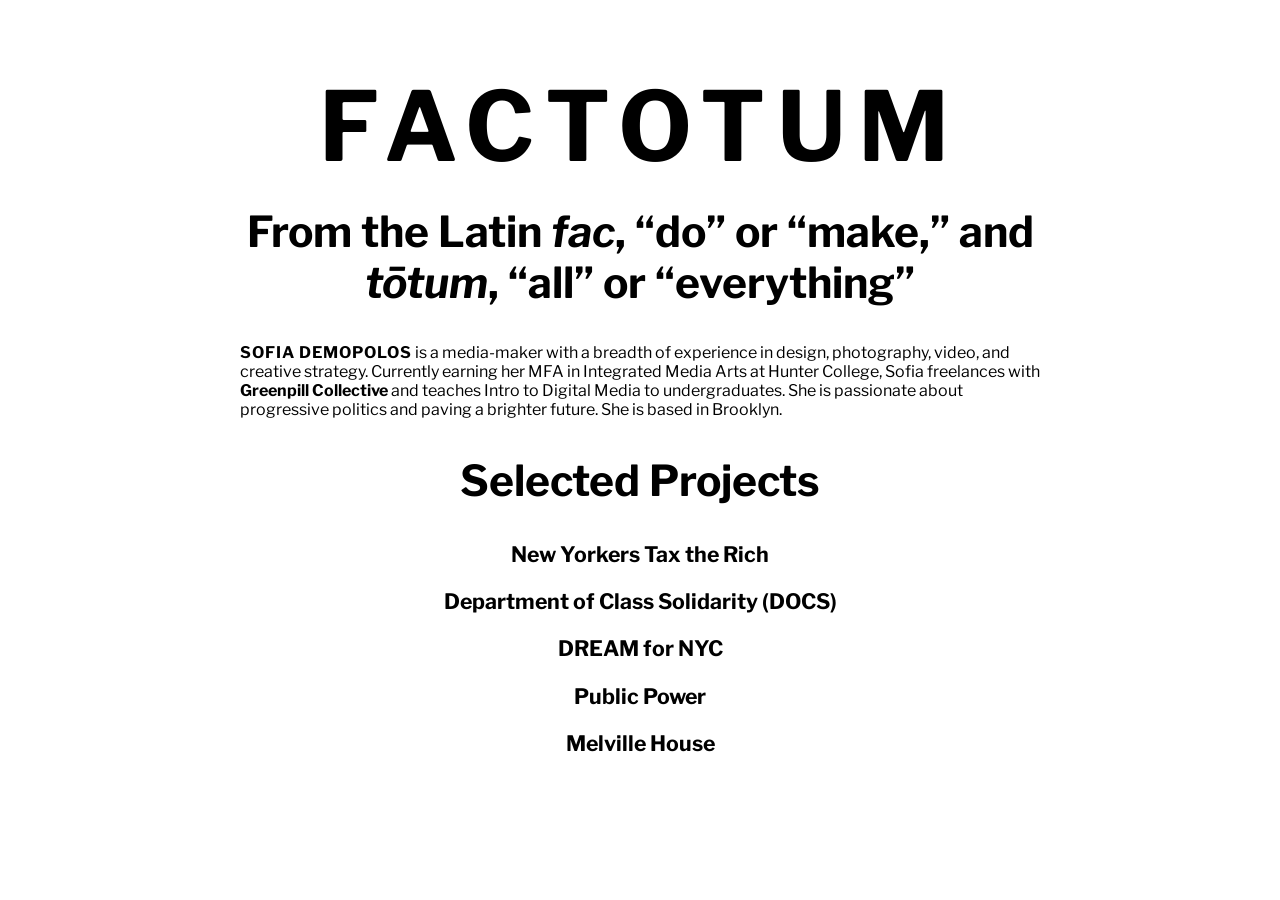
==== index.html @ e3bc578c "Update index.html" ====
<!DOCTYPE html>
<html>
  <head>
    <title>Factotum Index</title>
    <link rel="stylesheet" href="style.css">
    <link rel="preconnect" href="https://fonts.googleapis.com">
    <link rel="preconnect" href="https://fonts.gstatic.com" crossorigin>
    <link href="https://fonts.googleapis.com/css2?family=Libre+Franklin:ital,wght@0,100..900;1,100..900&display=swap" rel="stylesheet">
    <meta name="viewport" content="width=device-width, initial-scale=1">
  </head>
  <body>
    <h1>Factotum</h1>
    <h2>From the Latin <i>fac</i>, “do” or “make,” and <i>tōtum</i>, “all” or “everything”</h2>
    <p><b style="text-transform: uppercase; letter-spacing: .0625em;">Sofia Demopolos</b> is a media-maker with a breadth of experience in design, photography, video, and creative strategy. Currently earning her MFA in Integrated Media Arts at Hunter College, Sofia freelances with <a  target="_blank" href="https://wearegreenpill.com/">Greenpill Collective</a> and teaches Intro to Digital Media to undergraduates. She is passionate about progressive politics and paving a brighter future. She is based in Brooklyn.</p>
    <h2>Selected Projects</h2>
    <div class="hover_img">
      <h3><a href="selected-projects/new-yorkers-tax-the-rich.html">New Yorkers Tax the Rich<span><img class="center" src="images/nyttr-credit-alexandra-chan-800px.jpg"</span></span></a></h3>
      <h3><a href="selected-projects/docs.html">Department of Class Solidarity (DOCS)<span><img class="center" src="images/docs-labor-day-800px.png"></span></a></h3>
      <h3><a href="selected-projects/dream-for-nyc.html">DREAM for NYC<span><img class="center" src="images/sofia-and-carla-800px.jpg"></span></a></h3>
      <h3><a href="selected-projects/public-power.html">Public Power<span><img class="center" src="images/public-power-credit-michael-paulson-800px.jpg"></span></a></h3>
      <h3><a href="selected-projects/melville-house.html">Melville House</a></h3>
    </div>
  </body>
</html>
---- style.css ----
/* Elements ----------------------------------------------------------- */

body {
  max-width: 800px;
  margin: auto;
  padding: 20px;
  font-family: "Libre Franklin", Helvetica, sans-serif;
  font-size: 16px;
}

h1 {
  font-weight: 700;
  text-transform: uppercase;
  letter-spacing: .125em;
  font-size: 6em;
  text-align: center;
  line-height: 90%;
  margin-block-end: .33em;
}

h2 {
  font-weight: 700;
  font-size: 2.66em;
  text-align: center;
}

h3 {
  font-weight: 700;
  font-size: 1.33em;
  text-align: center;
}

p {
  font-size: 1em;
}

a {
  color: black;
  font-weight: 700;
  text-decoration: none;
}

a:hover {
  color: red;
}

/* Classes ----------------------------------------------------------- */

.center {
  display: block;
  margin-left: auto;
  margin-right: auto;
  width: 75%;
}
/*
.hover_img a { 
  position: relative; 
}
*/
.hover_img a span { 
  position: absolute; 
  display: none;
  z-index:99; 
}
.hover_img a:hover span { 
  display: block;
}

/* Media Queries ----------------------------------------------------------- */

@media screen and (max-width: 680px) {
  h1 {
    font-size: 3.25em;
  }
  h2 {
    font-size: 1.75em;
  }
  h3 {
    font-size: 1em;
  }
}
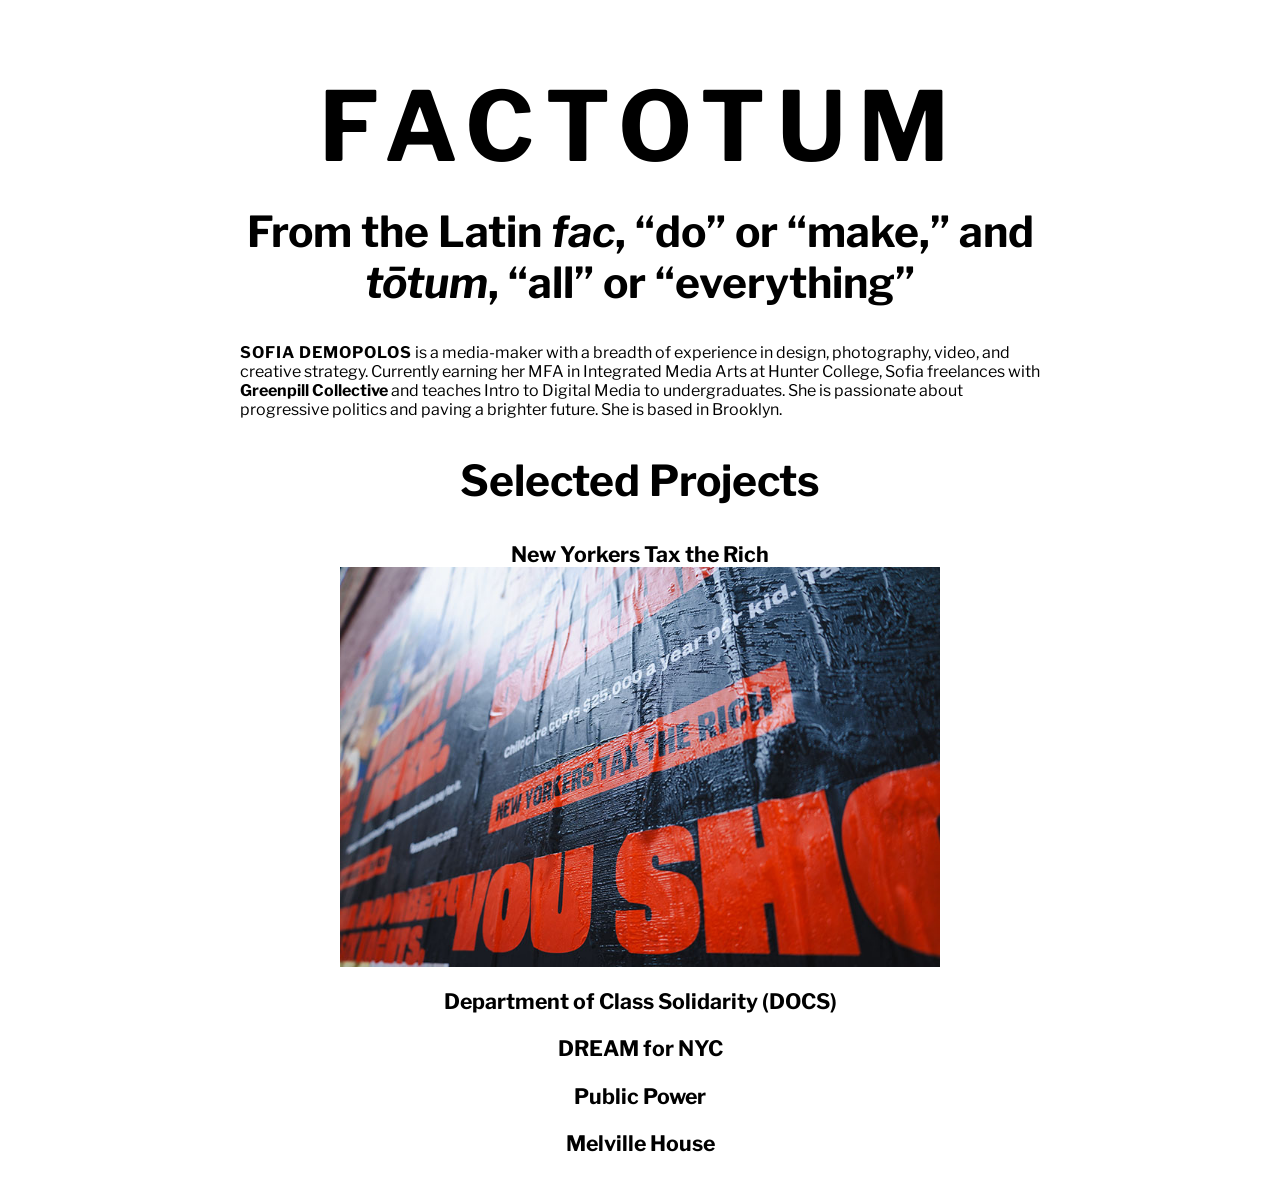
==== commit 57366764: "Update index.html" ====
--- a/index.html
+++ b/index.html
@@ -14,7 +14,7 @@
     <p><b style="text-transform: uppercase; letter-spacing: .0625em;">Sofia Demopolos</b> is a media-maker with a breadth of experience in design, photography, video, and creative strategy. Currently earning her MFA in Integrated Media Arts at Hunter College, Sofia freelances with <a  target="_blank" href="https://wearegreenpill.com/">Greenpill Collective</a> and teaches Intro to Digital Media to undergraduates. She is passionate about progressive politics and paving a brighter future. She is based in Brooklyn.</p>
     <h2>Selected Projects</h2>
     <div class="hover_img">
-      <h3><a href="selected-projects/new-yorkers-tax-the-rich.html">New Yorkers Tax the Rich<span><img class="center" src="images/nyttr-credit-alexandra-chan-800px.jpg"</span></span></a></h3>
+      <h3><a href="selected-projects/new-yorkers-tax-the-rich.html">New Yorkers Tax the Rich</a><span><img class="center" src="images/nyttr-credit-alexandra-chan-800px.jpg"</span></h3>
       <h3><a href="selected-projects/docs.html">Department of Class Solidarity (DOCS)<span><img class="center" src="images/docs-labor-day-800px.png"></span></a></h3>
       <h3><a href="selected-projects/dream-for-nyc.html">DREAM for NYC<span><img class="center" src="images/sofia-and-carla-800px.jpg"></span></a></h3>
       <h3><a href="selected-projects/public-power.html">Public Power<span><img class="center" src="images/public-power-credit-michael-paulson-800px.jpg"></span></a></h3>
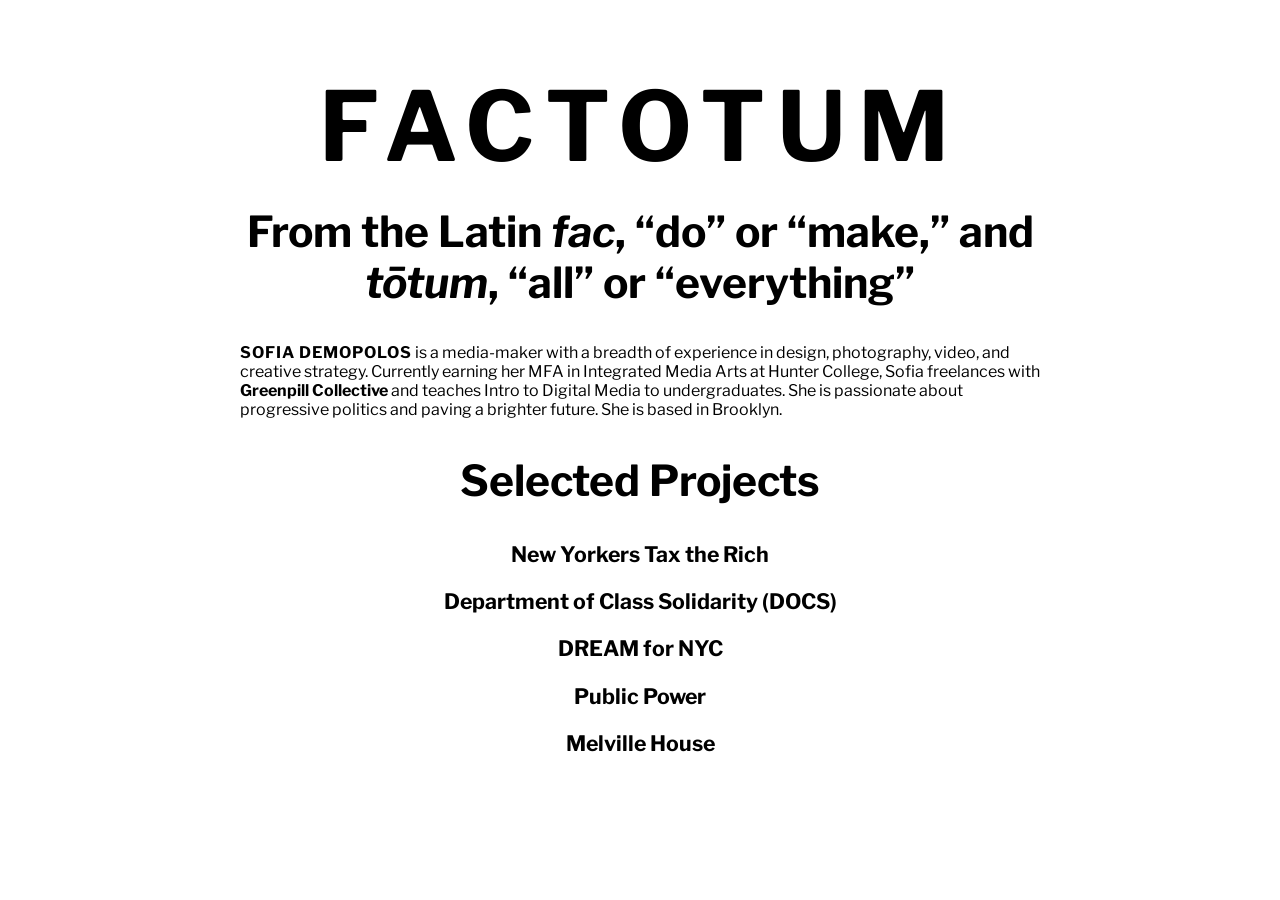
==== commit aa033675: "Update index.html" ====
--- a/index.html
+++ b/index.html
@@ -14,11 +14,11 @@
     <p><b style="text-transform: uppercase; letter-spacing: .0625em;">Sofia Demopolos</b> is a media-maker with a breadth of experience in design, photography, video, and creative strategy. Currently earning her MFA in Integrated Media Arts at Hunter College, Sofia freelances with <a  target="_blank" href="https://wearegreenpill.com/">Greenpill Collective</a> and teaches Intro to Digital Media to undergraduates. She is passionate about progressive politics and paving a brighter future. She is based in Brooklyn.</p>
     <h2>Selected Projects</h2>
     <div class="hover_img">
-      <h3><a href="selected-projects/new-yorkers-tax-the-rich.html">New Yorkers Tax the Rich</a><span><img class="center" src="images/nyttr-credit-alexandra-chan-800px.jpg"</span></h3>
+      <h3><a href="selected-projects/new-yorkers-tax-the-rich.html">New Yorkers Tax the Rich<span><img class="center" src="images/nyttr-credit-alexandra-chan-800px.jpg"</span></a></h3>
       <h3><a href="selected-projects/docs.html">Department of Class Solidarity (DOCS)<span><img class="center" src="images/docs-labor-day-800px.png"></span></a></h3>
       <h3><a href="selected-projects/dream-for-nyc.html">DREAM for NYC<span><img class="center" src="images/sofia-and-carla-800px.jpg"></span></a></h3>
       <h3><a href="selected-projects/public-power.html">Public Power<span><img class="center" src="images/public-power-credit-michael-paulson-800px.jpg"></span></a></h3>
-      <h3><a href="selected-projects/melville-house.html">Melville House</a></h3>
+      <h3><a href="selected-projects/melville-house.html">Melville House<span><img class="center" src="images/melville-house-mock-800px.jpg"></span></a></h3>
     </div>
   </body>
 </html>
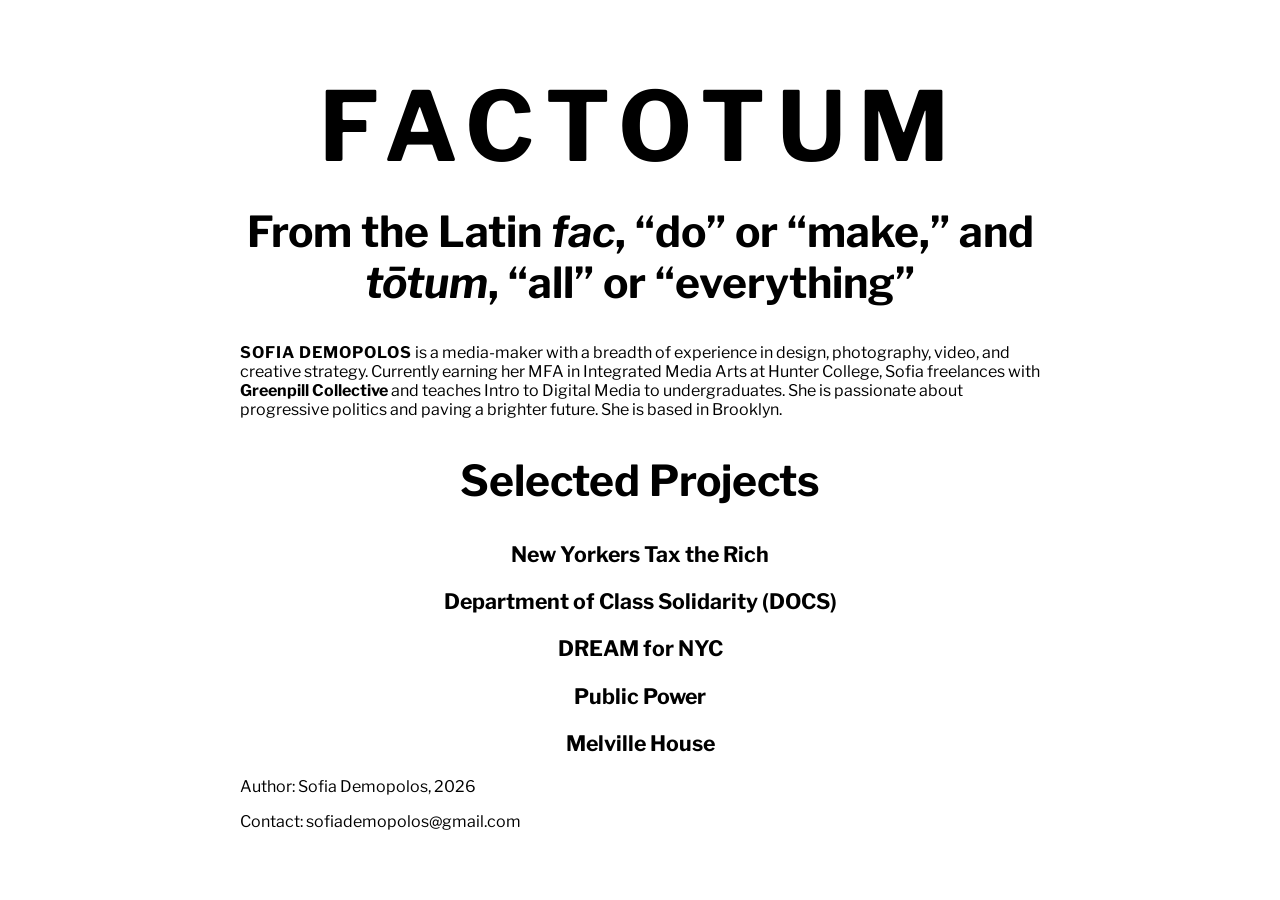
==== commit d27e326f: "Update index.html" ====
--- a/index.html
+++ b/index.html
@@ -20,5 +20,9 @@
       <h3><a href="selected-projects/public-power.html">Public Power<span><img class="center" src="images/public-power-credit-michael-paulson-800px.jpg"></span></a></h3>
       <h3><a href="selected-projects/melville-house.html">Melville House<span><img class="center" src="images/melville-house-mock-800px.jpg"></span></a></h3>
     </div>
+    <footer>
+      <p>Author: Sofia Demopolos, 2026</p>
+      <p>Contact: sofiademopolos@gmail.com</p>
+    </footer>
   </body>
 </html>
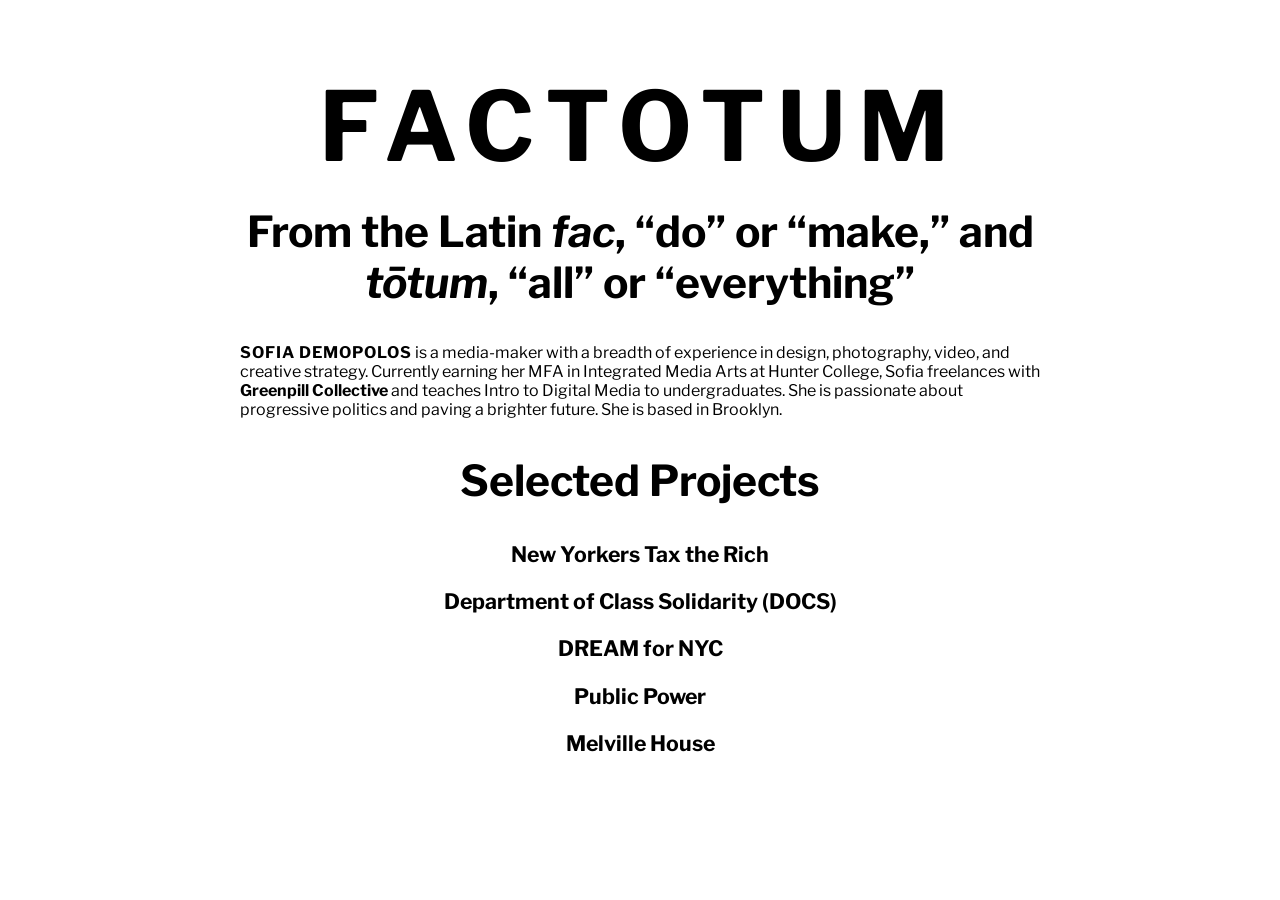
==== commit 261894c0: "Update index.html" ====
--- a/index.html
+++ b/index.html
@@ -13,16 +13,10 @@
     <h2>From the Latin <i>fac</i>, “do” or “make,” and <i>tōtum</i>, “all” or “everything”</h2>
     <p><b style="text-transform: uppercase; letter-spacing: .0625em;">Sofia Demopolos</b> is a media-maker with a breadth of experience in design, photography, video, and creative strategy. Currently earning her MFA in Integrated Media Arts at Hunter College, Sofia freelances with <a  target="_blank" href="https://wearegreenpill.com/">Greenpill Collective</a> and teaches Intro to Digital Media to undergraduates. She is passionate about progressive politics and paving a brighter future. She is based in Brooklyn.</p>
     <h2>Selected Projects</h2>
-    <div class="hover_img">
-      <h3><a href="selected-projects/new-yorkers-tax-the-rich.html">New Yorkers Tax the Rich<span><img class="center" src="images/nyttr-credit-alexandra-chan-800px.jpg"</span></a></h3>
-      <h3><a href="selected-projects/docs.html">Department of Class Solidarity (DOCS)<span><img class="center" src="images/docs-labor-day-800px.png"></span></a></h3>
-      <h3><a href="selected-projects/dream-for-nyc.html">DREAM for NYC<span><img class="center" src="images/sofia-and-carla-800px.jpg"></span></a></h3>
-      <h3><a href="selected-projects/public-power.html">Public Power<span><img class="center" src="images/public-power-credit-michael-paulson-800px.jpg"></span></a></h3>
-      <h3><a href="selected-projects/melville-house.html">Melville House<span><img class="center" src="images/melville-house-mock-800px.jpg"></span></a></h3>
-    </div>
-    <footer>
-      <p>Author: Sofia Demopolos, 2026</p>
-      <p>Contact: sofiademopolos@gmail.com</p>
-    </footer>
+      <div class="hover_img"><h3><a href="selected-projects/new-yorkers-tax-the-rich.html">New Yorkers Tax the Rich<span><img class="center" src="images/nyttr-credit-alexandra-chan-800px.jpg"</span></a></h3></div>
+      <div class="hover_img"><h3><a href="selected-projects/docs.html">Department of Class Solidarity (DOCS)<span><img class="center" src="images/docs-labor-day-800px.png"></span></a></h3></div>
+      <div class="hover_img"><h3><a href="selected-projects/dream-for-nyc.html">DREAM for NYC<span><img class="center" src="images/sofia-and-carla-800px.jpg"></span></a></h3></div>
+      <div class="hover_img"><h3><a href="selected-projects/public-power.html">Public Power<span><img class="center" src="images/public-power-credit-michael-paulson-800px.jpg"></span></a></h3></div>
+      <div class="hover_img"><h3><a href="selected-projects/melville-house.html">Melville House<span><img class="center" src="images/melville-house-mock-800px.jpg"></span></a></h3></div>
   </body>
 </html>
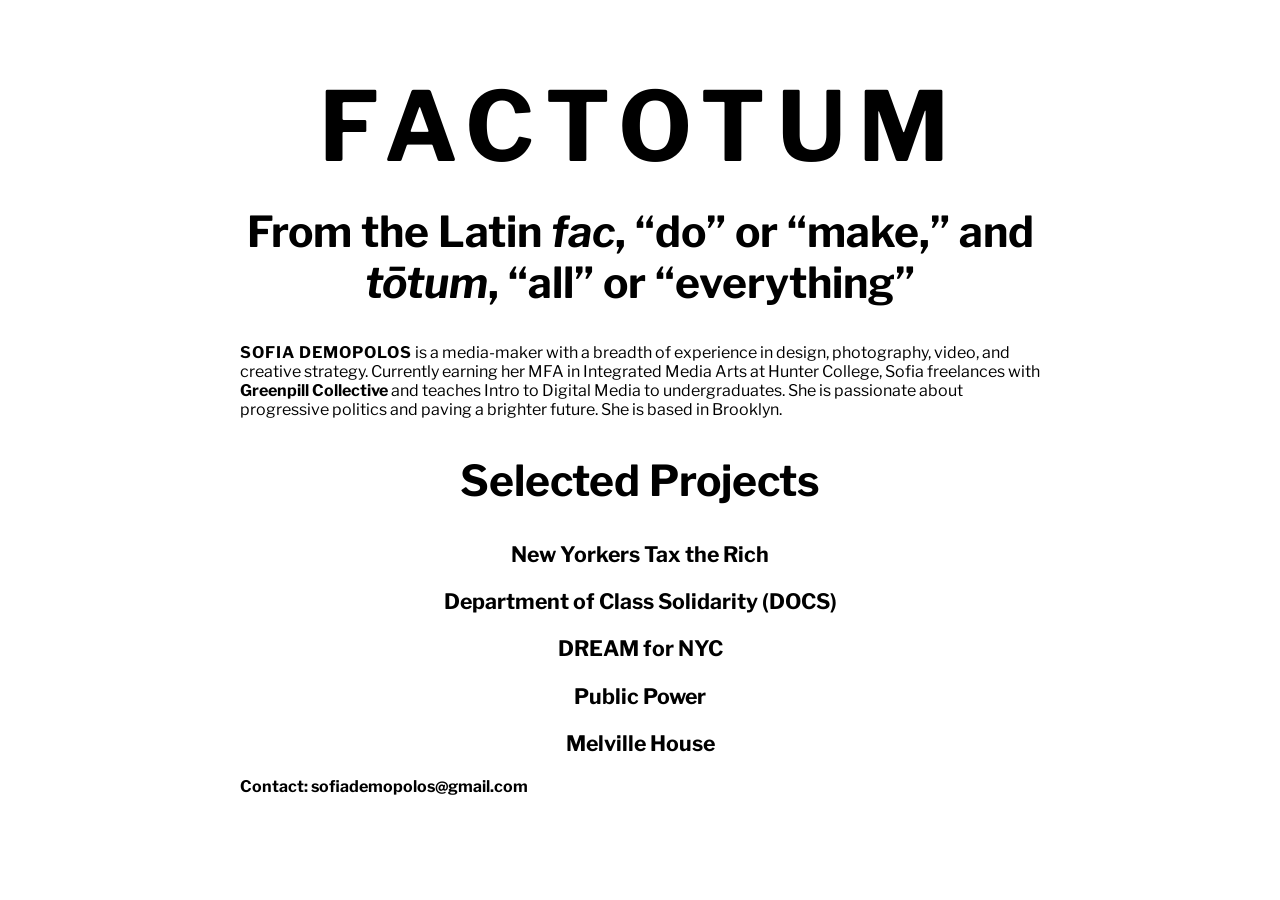
==== commit 934307f4: "Update index.html" ====
--- a/index.html
+++ b/index.html
@@ -12,11 +12,16 @@
     <h1>Factotum</h1>
     <h2>From the Latin <i>fac</i>, “do” or “make,” and <i>tōtum</i>, “all” or “everything”</h2>
     <p><b style="text-transform: uppercase; letter-spacing: .0625em;">Sofia Demopolos</b> is a media-maker with a breadth of experience in design, photography, video, and creative strategy. Currently earning her MFA in Integrated Media Arts at Hunter College, Sofia freelances with <a  target="_blank" href="https://wearegreenpill.com/">Greenpill Collective</a> and teaches Intro to Digital Media to undergraduates. She is passionate about progressive politics and paving a brighter future. She is based in Brooklyn.</p>
+    <div id="selected_projects">
     <h2>Selected Projects</h2>
       <div class="hover_img"><h3><a href="selected-projects/new-yorkers-tax-the-rich.html">New Yorkers Tax the Rich<span><img class="center" src="images/nyttr-credit-alexandra-chan-800px.jpg"</span></a></h3></div>
       <div class="hover_img"><h3><a href="selected-projects/docs.html">Department of Class Solidarity (DOCS)<span><img class="center" src="images/docs-labor-day-800px.png"></span></a></h3></div>
       <div class="hover_img"><h3><a href="selected-projects/dream-for-nyc.html">DREAM for NYC<span><img class="center" src="images/sofia-and-carla-800px.jpg"></span></a></h3></div>
       <div class="hover_img"><h3><a href="selected-projects/public-power.html">Public Power<span><img class="center" src="images/public-power-credit-michael-paulson-800px.jpg"></span></a></h3></div>
       <div class="hover_img"><h3><a href="selected-projects/melville-house.html">Melville House<span><img class="center" src="images/melville-house-mock-800px.jpg"></span></a></h3></div>
+    </div>
+    <footer>
+      <h4>Contact: sofiademopolos@gmail.com</h4>
+    </footer>
   </body>
 </html>
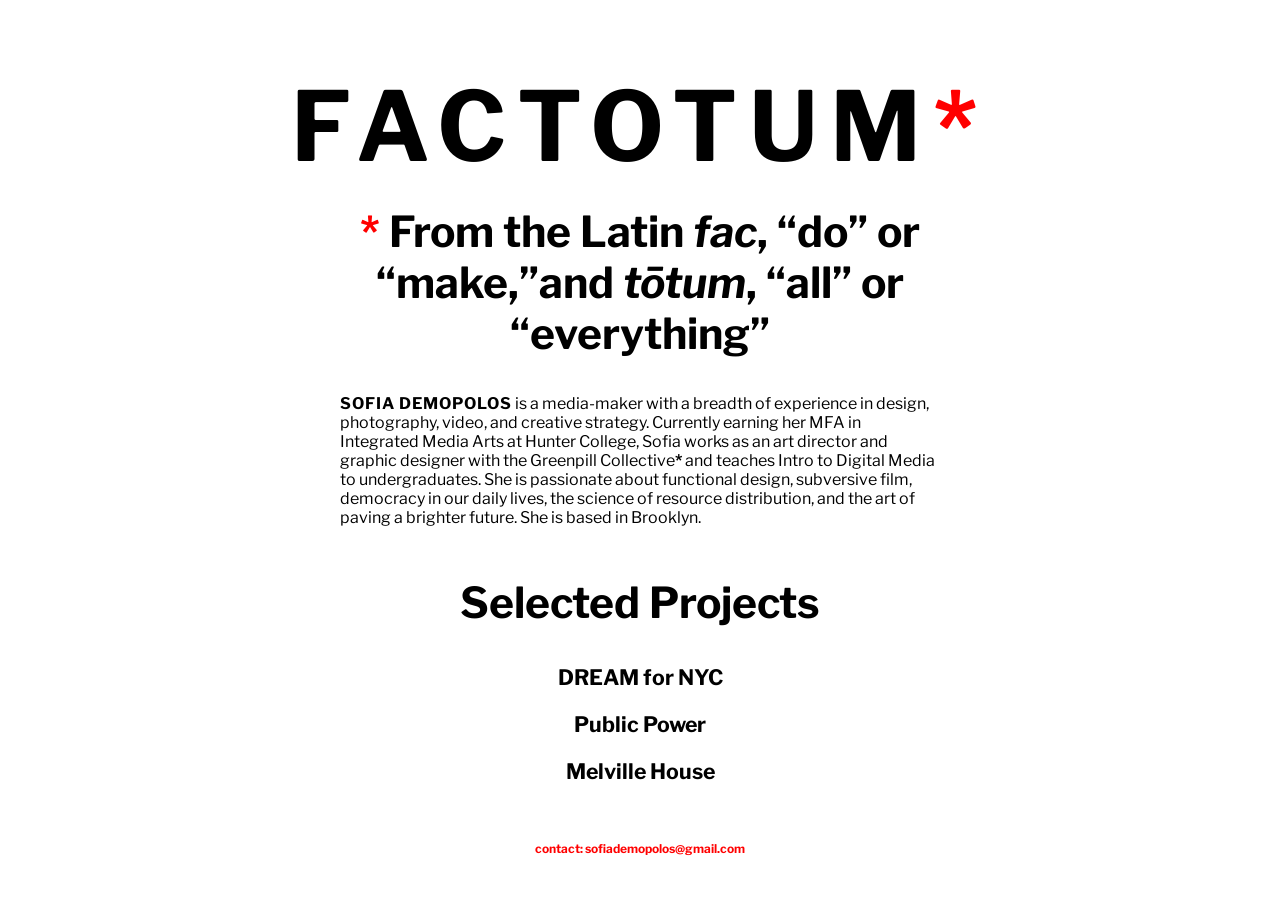
==== commit f2d1a987: "Update index.html" ====
--- a/index.html
+++ b/index.html
@@ -7,21 +7,20 @@
     <link rel="preconnect" href="https://fonts.gstatic.com" crossorigin>
     <link href="https://fonts.googleapis.com/css2?family=Libre+Franklin:ital,wght@0,100..900;1,100..900&display=swap" rel="stylesheet">
     <meta name="viewport" content="width=device-width, initial-scale=1">
+    <link rel="icon" type="image/x-icon" href="images/favicon.ico">
   </head>
   <body>
-    <h1>Factotum</h1>
-    <h2>From the Latin <i>fac</i>, “do” or “make,” and <i>tōtum</i>, “all” or “everything”</h2>
-    <p><b style="text-transform: uppercase; letter-spacing: .0625em;">Sofia Demopolos</b> is a media-maker with a breadth of experience in design, photography, video, and creative strategy. Currently earning her MFA in Integrated Media Arts at Hunter College, Sofia freelances with <a  target="_blank" href="https://wearegreenpill.com/">Greenpill Collective</a> and teaches Intro to Digital Media to undergraduates. She is passionate about progressive politics and paving a brighter future. She is based in Brooklyn.</p>
-    <div id="selected_projects">
-    <h2>Selected Projects</h2>
-      <div class="hover_img"><h3><a href="selected-projects/new-yorkers-tax-the-rich.html">New Yorkers Tax the Rich<span><img class="center" src="images/nyttr-credit-alexandra-chan-800px.jpg"</span></a></h3></div>
-      <div class="hover_img"><h3><a href="selected-projects/docs.html">Department of Class Solidarity (DOCS)<span><img class="center" src="images/docs-labor-day-800px.png"></span></a></h3></div>
-      <div class="hover_img"><h3><a href="selected-projects/dream-for-nyc.html">DREAM for NYC<span><img class="center" src="images/sofia-and-carla-800px.jpg"></span></a></h3></div>
-      <div class="hover_img"><h3><a href="selected-projects/public-power.html">Public Power<span><img class="center" src="images/public-power-credit-michael-paulson-800px.jpg"></span></a></h3></div>
-      <div class="hover_img"><h3><a href="selected-projects/melville-house.html">Melville House<span><img class="center" src="images/melville-house-mock-800px.jpg"></span></a></h3></div>
-    </div>
+    <h1 class="header-container;">Factotum<span style="color:red">*</span></h1>
+    <h2 class="center"><span id="first-line"><span style="color:red">*</span> From the Latin <i>fac</i>, “do” or “make,”</span>and <i>tōtum</i>, “all” or “everything”</h2>
+    <p class="center"><b style="text-transform: uppercase; letter-spacing: .0625em;">Sofia Demopolos</b> is a media-maker with a breadth of experience in design, photography, video, and creative strategy. Currently earning her MFA in Integrated Media Arts at Hunter College, Sofia works as an art director and graphic designer with the Greenpill Collective<a  target="_blank" href="https://wearegreenpill.com/">*</a> and teaches Intro to Digital Media to undergraduates. She is passionate about functional design, subversive film, democracy in our daily lives, the&nbsp;science of resource distribution, and the art of paving a brighter future. She is based in Brooklyn.</p>
+    <h2 class="center" style="margin-top: 50px">Selected Projects</h2>
+      <!--<div class="hover_img"><h3><a href="selected-projects/new-yorkers-tax-the-rich.html">New Yorkers Tax the Rich<span><img class="center" src="images/index/nyttr-credit-alexandra-chan-800px.jpg"</span></a></h3></div>
+      <div class="hover_img"><h3><a href="selected-projects/docs.html">Department of Class Solidarity (DOCS)<span><img class="center" src="images/index/docs-labor-day-800px.png"></span></a></h3></div>-->
+      <div class="hover_img"><h3><a href="selected-projects/dream-for-nyc.html">DREAM for NYC<span><img class="center" src="images/index/sofia-and-carla-800px.jpg"></span></a></h3></div>
+      <div class="hover_img"><h3><a href="selected-projects/public-power.html">Public Power<span><img class="center" src="images/index/public-power-credit-michael-paulson-800px.jpg"></span></a></h3></div>
+      <div class="hover_img"><h3><a href="selected-projects/melville-house.html">Melville House<span><img class="center" src="images/index/melville-house-mock-800px.jpg"></span></a></h3></div>
     <footer>
-      <h4>Contact: sofiademopolos@gmail.com</h4>
+      <h4>contact: sofiademopolos@gmail.com</h4>
     </footer>
   </body>
 </html>
--- a/style.css
+++ b/style.css
@@ -30,6 +30,13 @@
   text-align: center;
 }
 
+h4 {
+  font-weight: 700;
+  font-size: .75em;
+  text-align: center;
+  color: red;
+}
+
 p {
   font-size: 1em;
 }
@@ -42,6 +49,11 @@
 
 a:hover {
   color: red;
+}
+
+footer {
+  padding: 20px;
+  text-align: center;
 }
 
 /* Classes ----------------------------------------------------------- */
@@ -66,6 +78,12 @@
   display: block;
 }
 
+/* IDs ----------------------------------------------------------- */
+
+#selected_projects {
+  height: 650px;
+}
+
 /* Media Queries ----------------------------------------------------------- */
 
 @media screen and (max-width: 680px) {
@@ -78,4 +96,6 @@
   h3 {
     font-size: 1em;
   }
+  #selected_projects {
+    height: 400px;
 }
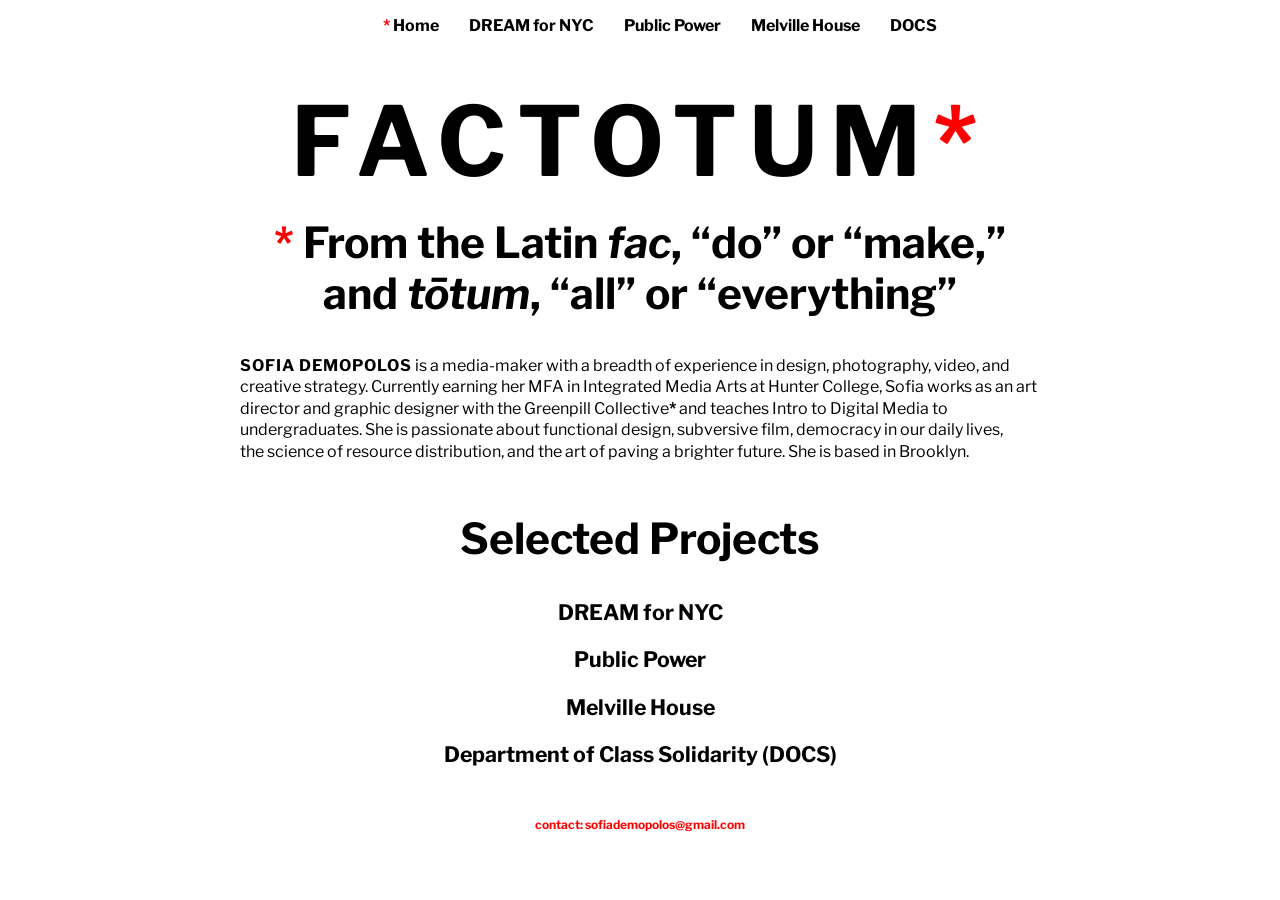
==== commit f35a5dc6: "Add files via upload" ====
--- a/index.html
+++ b/index.html
@@ -10,15 +10,22 @@
     <link rel="icon" type="image/x-icon" href="images/favicon.ico">
   </head>
   <body>
+    <ul class="header-container" style="display: flex; justify-content: center;">
+      <li class="nav"><a href="index.html"><span style="color:red;font-weight: bold;">* </span>Home</a></li>
+      <li class="nav"><a href="selected-projects/dream-for-nyc.html">DREAM for NYC</a></li>
+      <li class="nav"><a href="selected-projects/public-power.html">Public Power</a></li>
+      <li class="nav"><a href="selected-projects/melville-house.html">Melville House</a></li>
+      <li class="nav"><a href="selected-projects/docs.html">DOCS</a></li>
+    </ul>
     <h1 class="header-container;">Factotum<span style="color:red">*</span></h1>
     <h2 class="center"><span id="first-line"><span style="color:red">*</span> From the Latin <i>fac</i>, “do” or “make,”</span>and <i>tōtum</i>, “all” or “everything”</h2>
     <p class="center"><b style="text-transform: uppercase; letter-spacing: .0625em;">Sofia Demopolos</b> is a media-maker with a breadth of experience in design, photography, video, and creative strategy. Currently earning her MFA in Integrated Media Arts at Hunter College, Sofia works as an art director and graphic designer with the Greenpill Collective<a  target="_blank" href="https://wearegreenpill.com/">*</a> and teaches Intro to Digital Media to undergraduates. She is passionate about functional design, subversive film, democracy in our daily lives, the&nbsp;science of resource distribution, and the art of paving a brighter future. She is based in Brooklyn.</p>
     <h2 class="center" style="margin-top: 50px">Selected Projects</h2>
-      <!--<div class="hover_img"><h3><a href="selected-projects/new-yorkers-tax-the-rich.html">New Yorkers Tax the Rich<span><img class="center" src="images/index/nyttr-credit-alexandra-chan-800px.jpg"</span></a></h3></div>
-      <div class="hover_img"><h3><a href="selected-projects/docs.html">Department of Class Solidarity (DOCS)<span><img class="center" src="images/index/docs-labor-day-800px.png"></span></a></h3></div>-->
+      <!--<div class="hover_img"><h3><a href="selected-projects/new-yorkers-tax-the-rich.html">New Yorkers Tax the Rich<span><img class="center" src="images/index/nyttr-credit-alexandra-chan-800px.jpg"</span></a></h3></div>-->
       <div class="hover_img"><h3><a href="selected-projects/dream-for-nyc.html">DREAM for NYC<span><img class="center" src="images/index/sofia-and-carla-800px.jpg"></span></a></h3></div>
       <div class="hover_img"><h3><a href="selected-projects/public-power.html">Public Power<span><img class="center" src="images/index/public-power-credit-michael-paulson-800px.jpg"></span></a></h3></div>
       <div class="hover_img"><h3><a href="selected-projects/melville-house.html">Melville House<span><img class="center" src="images/index/melville-house-mock-800px.jpg"></span></a></h3></div>
+      <div class="hover_img"><h3><a href="selected-projects/docs.html">Department of Class Solidarity (DOCS)<span><img class="center" src="images/index/docs-labor-day-800px.png"></span></a></h3></div>
     <footer>
       <h4>contact: sofiademopolos@gmail.com</h4>
     </footer>
--- a/style.css
+++ b/style.css
@@ -1,11 +1,11 @@
 /* Elements ----------------------------------------------------------- */
-
 body {
-  max-width: 800px;
-  margin: auto;
-  padding: 20px;
+  max-width: 1200px;
   font-family: "Libre Franklin", Helvetica, sans-serif;
   font-size: 16px;
+  display: block;
+  margin-left: auto;
+  margin-right: auto;
 }
 
 h1 {
@@ -22,12 +22,14 @@
   font-weight: 700;
   font-size: 2.66em;
   text-align: center;
+  margin-block-start: .5em;
 }
 
 h3 {
   font-weight: 700;
   font-size: 1.33em;
   text-align: center;
+  margin-block-end: 0;
 }
 
 h4 {
@@ -35,10 +37,22 @@
   font-size: .75em;
   text-align: center;
   color: red;
+  margin-block-end: 0;
+}
+
+h5 {
+  font-weight: 400;
+  color: red;
+  font-size: .75em;
+  text-transform: uppercase;
+  letter-spacing: .1em;
+  text-align: center;
 }
 
 p {
   font-size: 1em;
+  margin-block-start: .25em;
+  line-height: 135%;
 }
 
 a {
@@ -51,9 +65,15 @@
   color: red;
 }
 
+ul {
+    list-style-type: none;
+}
+
 footer {
-  padding: 20px;
-  text-align: center;
+  text-align: center;
+  bottom: 0;
+  margin-top: 50px;
+  margin-bottom: 50px;
 }
 
 /* Classes ----------------------------------------------------------- */
@@ -62,13 +82,16 @@
   display: block;
   margin-left: auto;
   margin-right: auto;
-  width: 75%;
-}
-/*
-.hover_img a { 
-  position: relative; 
-}
-*/
+  width: 66.7%;
+}
+
+.single-column-text {
+  display: block;
+  margin-left: auto;
+  margin-right: auto;
+  width: 50%;
+}
+
 .hover_img a span { 
   position: absolute; 
   display: none;
@@ -76,26 +99,166 @@
 }
 .hover_img a:hover span { 
   display: block;
+  position: static;
+}
+
+.info {
+  max-width: 800px;
+  margin-left: auto;
+  margin-right: auto;
+  padding-left: 5%;
+  padding-right: 5%;
+  display: flex;
+  gap: 50px;
+}
+
+.block1 {
+  flex: 1;
+  margin-left: auto;
+  margin-right: auto;
+}
+
+.block2 {
+  flex: 1;
+}
+
+.left {
+  text-align: left;
+}
+
+.date {
+  font-weight: 200;
+  color: grey;
+  padding-left: 10px;
+}
+
+.scroll_container {
+  overflow: scroll;
+  white-space: nowrap;
+  padding: 10px;
+  height: 533px;
+}
+
+.scroll_container img {
+  padding-top: 10px;
+  padding-bottom: 10px;
+  height: 503px;
+}
+
+.scroll_container_short {
+  overflow: scroll;
+  white-space: nowrap;
+  padding: 10px;
+  height: 400px;
+}
+
+.scroll_container_short img {
+  padding-top: 10px;
+  padding-bottom: 10px;
+  height: 380px;
+}
+
+.header-container {
+  display: block;
+  height: fit-content;
+  margin-left: calc(-50vw + 50%);
+  margin-right: calc(-50vw + 50%);
+}
+
+.header-container img {
+  width: 100vw;
+  object-fit: cover;
+}
+
+.row {
+  display: flex;
+  flex-wrap: wrap;
+  padding: 0 4px;
+  margin-left: auto;
+  margin-right: auto;
+  max-width: 100%;
+}
+
+.column {
+  flex: 32%;
+  padding: 0 4px;
+}
+
+.column img {
+  margin-top: 8px;
+  vertical-align: middle;
+  width: 100%;
+  filter: drop-shadow(3px 3px 3px lightgray);
+}
+
+.nav {
+  display: flex;
+  padding: 0;
+  margin: 0 15px;
 }
 
 /* IDs ----------------------------------------------------------- */
 
-#selected_projects {
-  height: 650px;
+#first-line {
+  display: block;
 }
 
 /* Media Queries ----------------------------------------------------------- */
 
 @media screen and (max-width: 680px) {
   h1 {
-    font-size: 3.25em;
+    font-size: 3.5em;
   }
   h2 {
-    font-size: 1.75em;
+    font-size: 2em;
+    margin-block-start: 25px;
   }
   h3 {
-    font-size: 1em;
-  }
-  #selected_projects {
-    height: 400px;
-}
+    font-size: 1.33em;
+  }
+  .center {
+    width: 80%;
+  }
+  .single-column-text {
+    width: 80%;
+  }
+  .column {
+    flex: 100%;
+  }
+}
+
+@media screen and (max-width: 750px) {
+  h3 {
+    margin-block-start: 1.5em;
+  }
+
+  .single-column-text {
+    width: 70%;
+  }
+
+  .info {
+    display: block;
+    padding-left: 0px;
+    padding-right: 0px;
+  }
+
+  .block1, .block2 {
+    padding-left: 5%;
+    padding-right: 5%;
+  }
+
+  .row {
+    padding: 5%;
+  }
+
+  .column {
+    flex: 40%;
+  }
+
+}
+
+@media screen and (max-width: 1150px) {
+  #first-line {
+    display: inline;
+  }
+}
